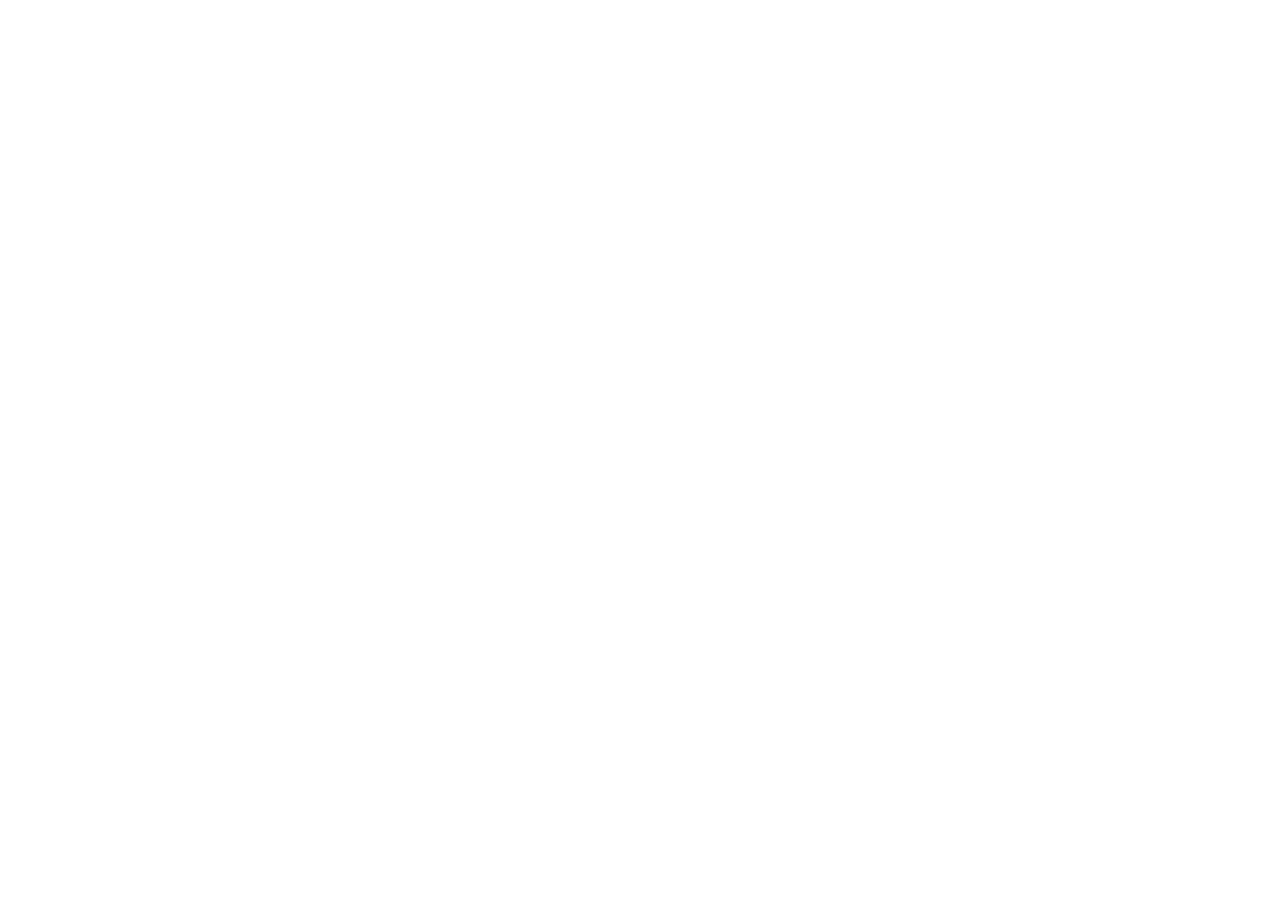
==== index.html @ 69793ec7 "Organizando todo para comenzar con el html de la pagina" ====
<!DOCTYPE html>
<html lang="en">
<head>
    <meta charset="UTF-8">
    <meta name="viewport" content="width=device-width, initial-scale=1.0">
    <link rel="shortcut icon" href="" type="image/x-icon">
    <link rel="shortcut icon" href="favicon.ico" type="image/x-icon">
    <title>Proyecto redes sociales</title>
</head>
<body>
    
</body>
</html>
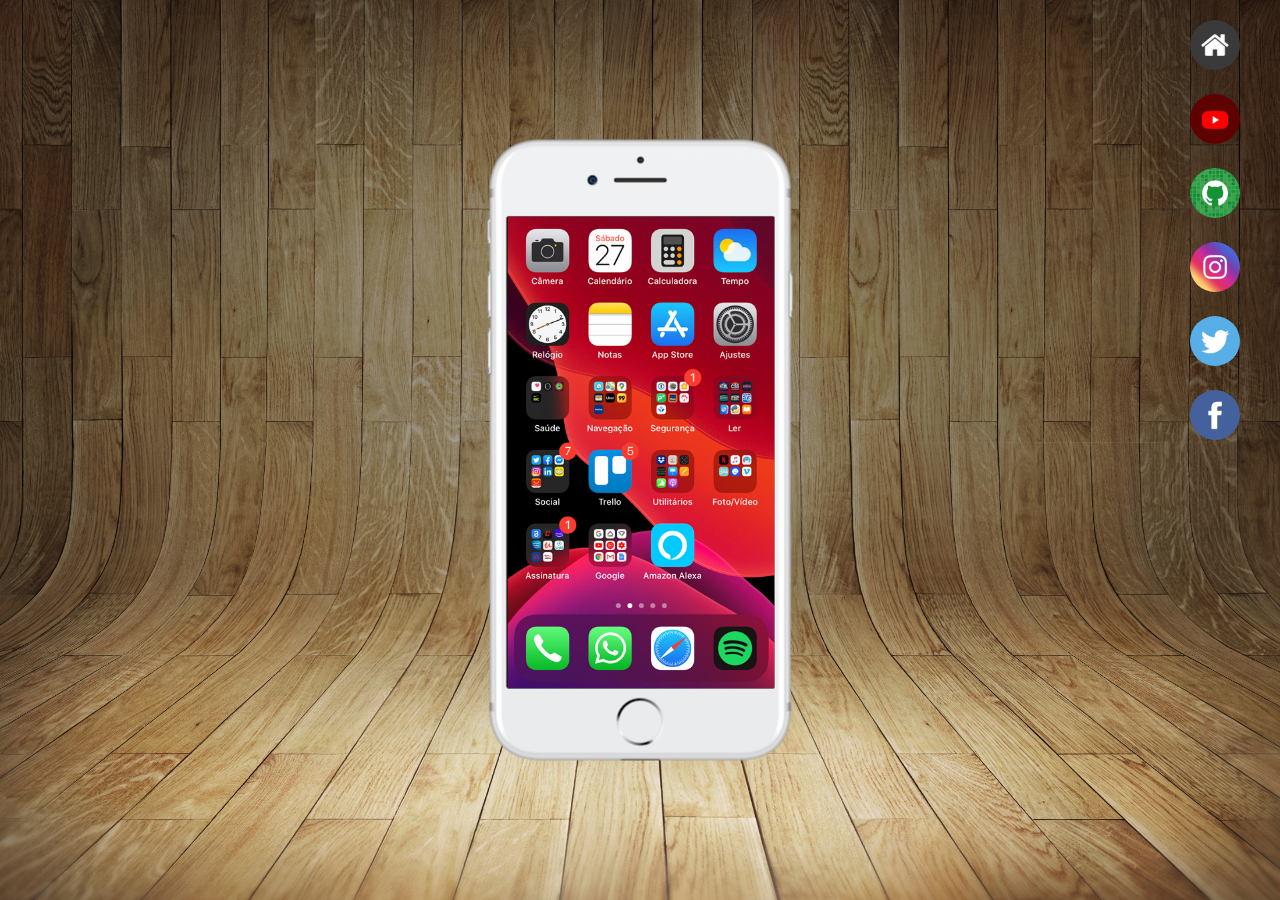
==== commit 1b60ea25: "Ajuste el iframe dentro del telefono y cree cada una de las pantallas" ====
--- a/index.html
+++ b/index.html
@@ -6,8 +6,35 @@
     <link rel="shortcut icon" href="" type="image/x-icon">
     <link rel="shortcut icon" href="favicon.ico" type="image/x-icon">
     <title>Proyecto redes sociales</title>
+    <link rel="stylesheet" href="estilos/style_principal-page.css">
 </head>
 <body>
-    
+    <!-- NOTA: 
+        1. La primera diferencia con el video tutorial, es que coloco los dos bloques DENTRO de la etiqueta <main> en forma de <section>:
+
+            a) Un section para el Telefono.
+            b) Un section para los botones links.
+
+        -->
+    <main>
+            <section id="telefono">
+                <iframe src="paginas_redes_sociales/home.html" frameborder="0" name="pantalla" id="pantalla"></iframe>
+            </section>
+            <section id="redes_sociales">
+                <ul>
+                    <li><a href="paginas_redes_sociales/home.html" target="pantalla" rel="noopener noreferrer"><img src="imagens/logo-home.jpg" alt="Logo de Home" class="logo"></a></li>
+        
+                    <li><a href="paginas_redes_sociales/youtube.html" target="pantalla" rel="noopener noreferrer"><img src="imagens/logo-youtube.jpg" alt="Logo de Youtube"class="logo"></a></li>
+        
+                    <li><a href="paginas_redes_sociales/github.html" target="pantalla" rel="noopener noreferrer"><img src="imagens/logo-github.jpg" alt="Logo de GitHub" class="logo"></a></li>
+        
+                    <li><a href="paginas_redes_sociales/instagram.html" target="pantalla" rel="noopener noreferrer"><img src="imagens/logo-instagram.jpg" alt="Logo de Instagram" class="logo"></a></li>
+        
+                    <li><a href="paginas_redes_sociales/twitter.html" target="pantalla" rel="noopener noreferrer"><img src="imagens/logo-twitter.jpg" alt="Logo de Twitter" class="logo"></a></li>
+        
+                    <li><a href="paginas_redes_sociales/facebook.html" target="pantalla" rel="noopener noreferrer"><img src="imagens/logo-facebook.jpg" alt="Logo de Facebook" class="logo"></a></li>
+                </ul>
+            </section>
+    </main>
 </body>
 </html>--- a/estilos/style_principal-page.css
+++ b/estilos/style_principal-page.css
@@ -0,0 +1,73 @@
+/* La primera diferencia con el video fue: el reset de los valores y la seleccion de un font-family*/
+* {
+    margin: 0px;
+    padding: 0px;
+    font-family: Arial, Helvetica, sans-serif;
+}
+
+/* La segunda diferencia fue selanar las propiedades de altura y ancho de las etiquetas html y body 
+
+Posteriormente le aplico a body las propiedades para el fondo de madera*/
+
+html, body {
+    height: 100vh;
+    width: 100vw;
+    background-color: black;
+}
+
+body {
+    background: url(../imagens/fundo-madeira.jpg) no-repeat top center;
+    background-size: cover;
+    background-attachment: fixed;
+}
+
+/* La tercera diferencia fue asignarle a <main> valores de altura y position: relative */
+
+main {
+    position: relative;
+    height: 100vh;
+}
+
+/* Aqui para la seccion del telefono trabajo con las propiedas para centrar veticalmente con ABSOLUTE. */
+
+section#telefono {
+    position: absolute;
+    top: 50%;
+    left: 50%;
+    transform: translate(-50%, -50%);
+    
+    height: 627px;
+    width: 311px;
+    background-image: url(../imagens/frame-iphone.png);
+    background-repeat: no-repeat;
+}
+
+iframe#pantalla {
+    position: relative;
+    top: 80px;
+    left: 22.5px;
+    width: 267px;
+    height: 472px;
+}
+
+section#redes_sociales {
+    position: absolute;
+    right: 40px;
+}
+
+ul {
+    list-style: none;
+}
+
+li {
+    margin-top: 20px;
+}
+
+img.logo {
+    border-radius: 50%;
+    width: 50px;
+}
+
+img.logo:hover {
+    box-shadow: 1px 2px 10px black;
+}